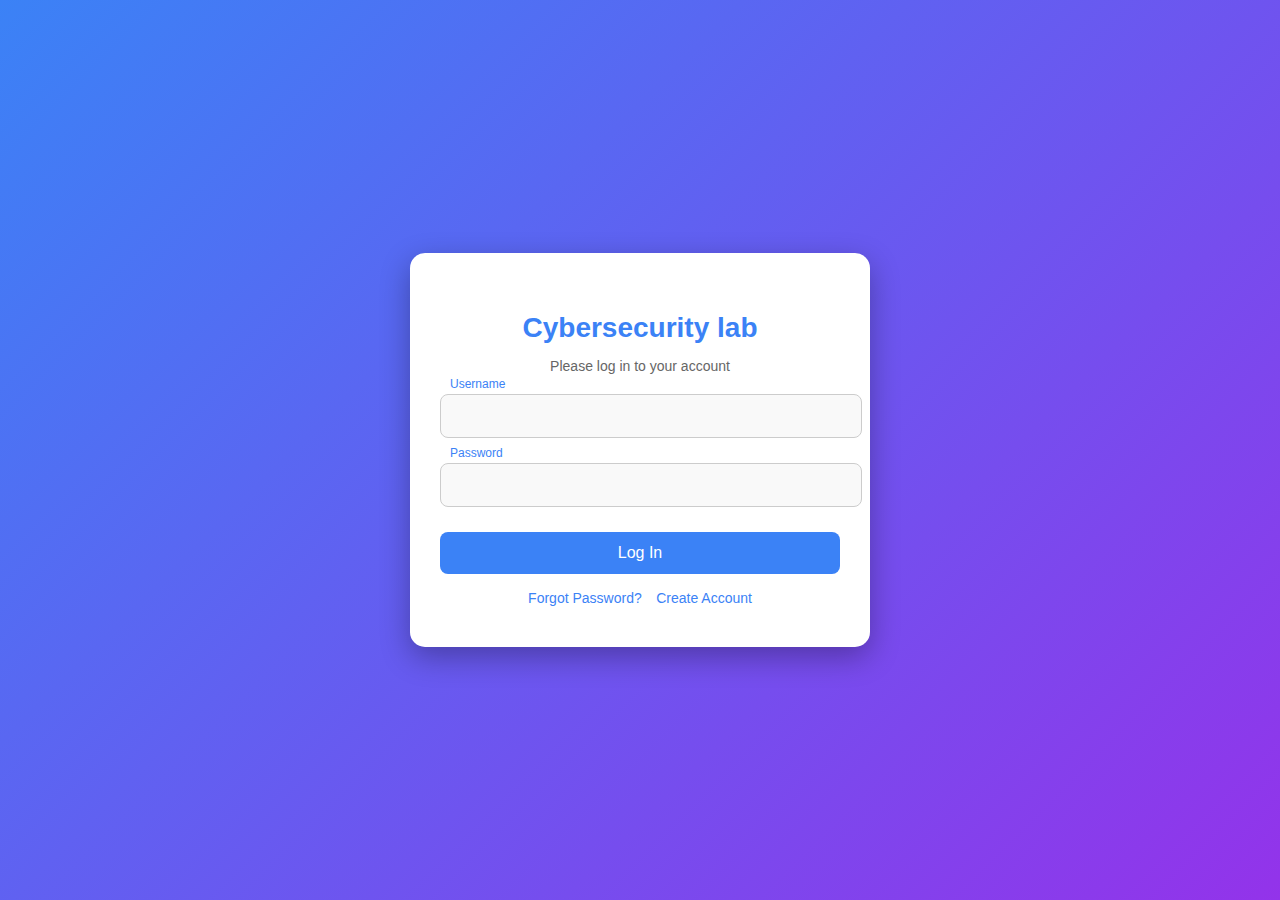
==== index.html @ 92307d8a "camp code" ====
<!DOCTYPE html>
<html lang="en">
<head>
    <meta charset="UTF-8">
    <meta name="viewport" content="width=device-width, initial-scale=1.0">
    <title>Modern Login</title>
    <link rel="stylesheet" href="style.css">
</head>
<body>
    <div class="login-wrapper">
        <div class="login-form">
            <h1>Cybersecurity lab</h1>
            <p>Please log in to your account</p>
            <form action="login.php" method="POST">
                <div class="form-group">
                    <input type="text" name="username" required>
                    <label>Username</label>
                </div>
                <div class="form-group">
                    <input type="password" name="password" required>
                    <label>Password</label>
                </div>
                <button type="submit" class="btn">Log In</button>
            </form>
            <div class="extras">
                <a href="forgot.html">Forgot Password?</a>
                <a href="create.html">Create Account</a>
            </div>
        </div>
    </div>
</body>
</html>
---- style.css ----
/* Global Styles */
body {
    margin: 0;
    padding: 0;
    font-family: 'Arial', sans-serif;
    background: linear-gradient(135deg, #3b82f6, #9333ea);
    height: 100vh;
    display: flex;
    justify-content: center;
    align-items: center;
    color: #fff;
}

.login-wrapper {
    background: #fff;
    color: #333;
    padding: 40px 30px;
    border-radius: 15px;
    box-shadow: 0 10px 30px rgba(0, 0, 0, 0.3);
    width: 400px;
    max-width: 90%;
    text-align: center;
    animation: fadeIn 1s ease-out;
}

@keyframes fadeIn {
    from {
        opacity: 0;
        transform: translateY(-20px);
    }
    to {
        opacity: 1;
        transform: translateY(0);
    }
}

.login-form h1 {
    font-size: 28px;
    margin-bottom: 10px;
    color: #3b82f6;
}

.login-form p {
    margin-bottom: 20px;
    font-size: 14px;
    color: #666;
}

.form-group {
    position: relative;
    margin-bottom: 25px;
}

.form-group input {
    width: 100%;
    padding: 12px 10px;
    font-size: 16px;
    border: 1px solid #ccc;
    border-radius: 8px;
    outline: none;
    background: #f9f9f9;
    transition: all 0.3s ease;
}

.form-group input:focus {
    border-color: #3b82f6;
    background: #fff;
}

.form-group label {
    position: absolute;
    top: 50%;
    left: 15px;
    font-size: 14px;
    color: #aaa;
    pointer-events: none;
    transform: translateY(-50%);
    transition: all 0.3s ease;
}

.form-group input:focus + label,
.form-group input:not(:placeholder-shown) + label {
    top: -10px;
    left: 10px;
    font-size: 12px;
    color: #3b82f6;
}

.btn {
    width: 100%;
    padding: 12px 0;
    border: none;
    border-radius: 8px;
    background: #3b82f6;
    color: #fff;
    font-size: 16px;
    cursor: pointer;
    transition: all 0.3s ease;
}

.btn:hover {
    background: #2563eb;
}

.extras {
    margin-top: 15px;
}

.extras a {
    color: #3b82f6;
    font-size: 14px;
    text-decoration: none;
    margin: 0 5px;
    transition: color 0.3s ease;
}

.extras a:hover {
    color: #2563eb;
}

.success-message,
.error-message {
    color: #fff;
    background: #3b82f6;
    border-radius: 8px;
    padding: 15px;
    margin-top: 20px;
}
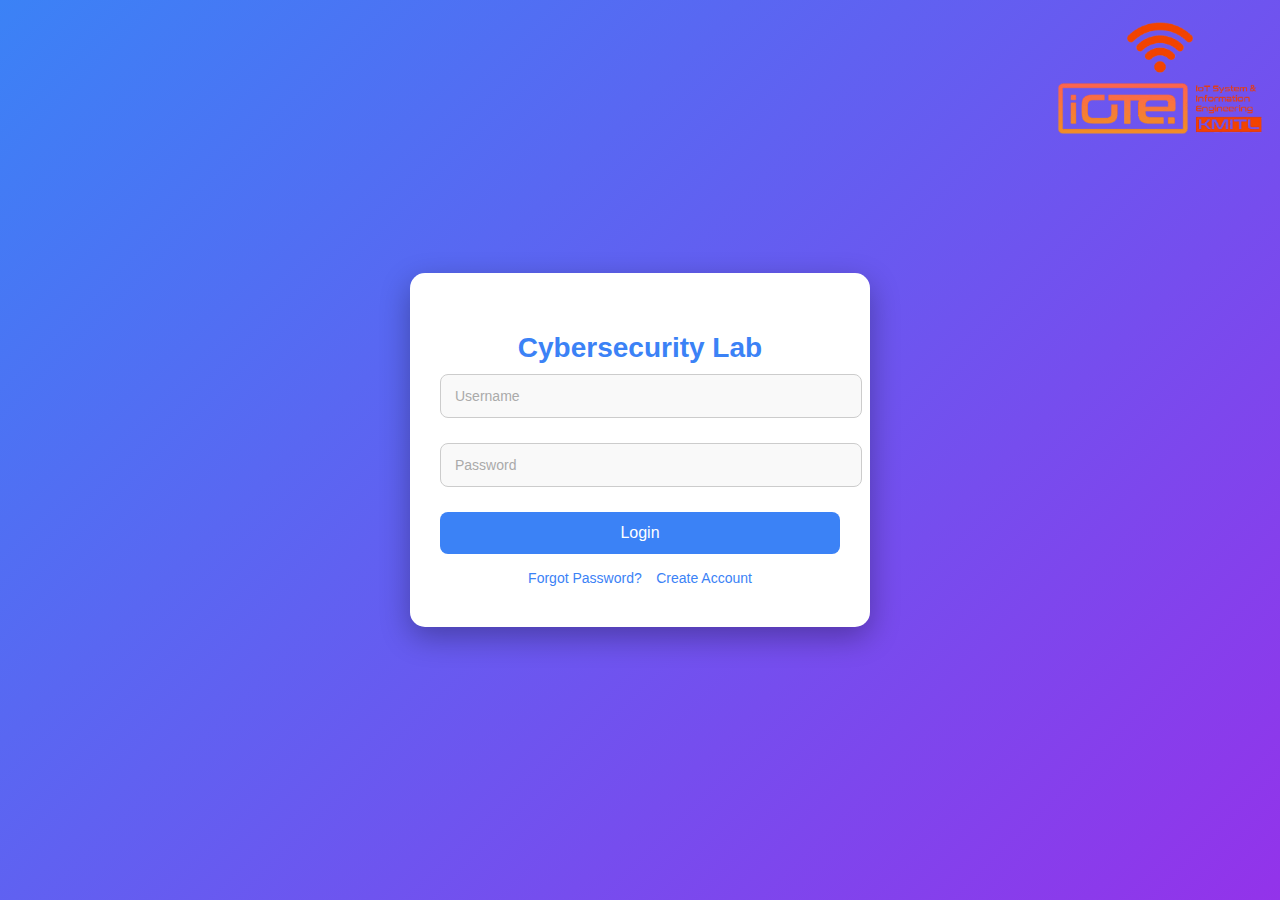
==== commit 7821dab8: "Camp" ====
--- a/index.html
+++ b/index.html
@@ -3,24 +3,29 @@
 <head>
     <meta charset="UTF-8">
     <meta name="viewport" content="width=device-width, initial-scale=1.0">
-    <title>Modern Login</title>
+    <title>Login Page</title>
     <link rel="stylesheet" href="style.css">
 </head>
 <body>
+    <!-- โลโก้ IoT -->
+    <div class="header-logo">
+        <img src="iot-forcurr-1-removebg-preview.png" alt="IoT Logo" class="logo">
+    </div>
+
+    <!-- ส่วน Login -->
     <div class="login-wrapper">
         <div class="login-form">
-            <h1>Cybersecurity lab</h1>
-            <p>Please log in to your account</p>
+            <h1>Cybersecurity Lab</h1>
             <form action="login.php" method="POST">
                 <div class="form-group">
-                    <input type="text" name="username" required>
+                    <input type="text" name="username" placeholder=" " required>
                     <label>Username</label>
                 </div>
                 <div class="form-group">
-                    <input type="password" name="password" required>
+                    <input type="password" name="password" placeholder=" " required>
                     <label>Password</label>
                 </div>
-                <button type="submit" class="btn">Log In</button>
+                <button type="submit" class="btn">Login</button>
             </form>
             <div class="extras">
                 <a href="forgot.html">Forgot Password?</a>
@@ -30,4 +35,3 @@
     </div>
 </body>
 </html>
-
--- a/style.css
+++ b/style.css
@@ -1,4 +1,4 @@
-/* Global Styles */
+/* ตั้งค่า Global */
 body {
     margin: 0;
     padding: 0;
@@ -11,6 +11,25 @@
     color: #fff;
 }
 
+/* โลโก้ IoT */
+.header-logo {
+    position: fixed;
+    top: 10px;
+    right: 10px;
+    z-index: 999;
+}
+
+.header-logo .logo {
+    width: 220px; /* เพิ่มขนาดโลโก้ */
+    height: auto;
+    transition: transform 0.3s ease;
+}
+
+.header-logo .logo:hover {
+    transform: scale(1.1); /* ซูมเมื่อเมาส์ชี้ */
+}
+
+/* กล่อง Login */
 .login-wrapper {
     background: #fff;
     color: #333;
@@ -117,12 +136,3 @@
 .extras a:hover {
     color: #2563eb;
 }
-
-.success-message,
-.error-message {
-    color: #fff;
-    background: #3b82f6;
-    border-radius: 8px;
-    padding: 15px;
-    margin-top: 20px;
-}
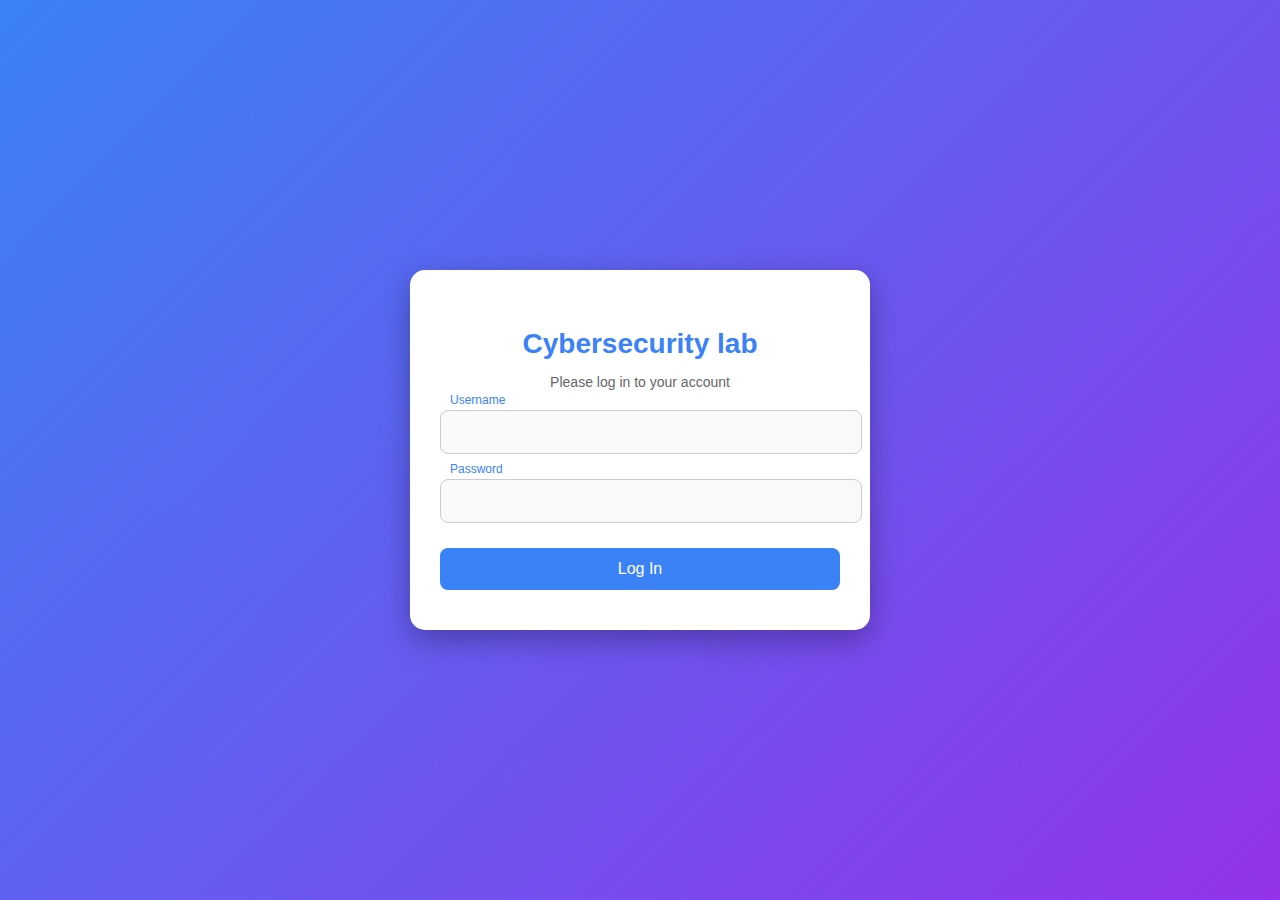
==== commit 5bb6fb63: "commit 1" ====
--- a/index.html
+++ b/index.html
@@ -3,35 +3,28 @@
 <head>
     <meta charset="UTF-8">
     <meta name="viewport" content="width=device-width, initial-scale=1.0">
-    <title>Login Page</title>
+    <title>Modern Login</title>
     <link rel="stylesheet" href="style.css">
 </head>
 <body>
-    <!-- โลโก้ IoT -->
-    <div class="header-logo">
-        <img src="iot-forcurr-1-removebg-preview.png" alt="IoT Logo" class="logo">
-    </div>
-
-    <!-- ส่วน Login -->
     <div class="login-wrapper">
         <div class="login-form">
-            <h1>Cybersecurity Lab</h1>
+            <!-- flag{EB2XGZLSHIQGCZDNNFXCA4DBONZTUIBRGIZTINJA} -->
+            <h1>Cybersecurity lab</h1>
+            <p>Please log in to your account</p>
             <form action="login.php" method="POST">
                 <div class="form-group">
-                    <input type="text" name="username" placeholder=" " required>
+                    <input type="text" name="username" required>
                     <label>Username</label>
                 </div>
                 <div class="form-group">
-                    <input type="password" name="password" placeholder=" " required>
+                    <input type="password" name="password" required>
                     <label>Password</label>
                 </div>
-                <button type="submit" class="btn">Login</button>
+                <button type="submit" class="btn">Log In</button>
             </form>
-            <div class="extras">
-                <a href="forgot.html">Forgot Password?</a>
-                <a href="create.html">Create Account</a>
-            </div>
         </div>
     </div>
 </body>
 </html>
+
